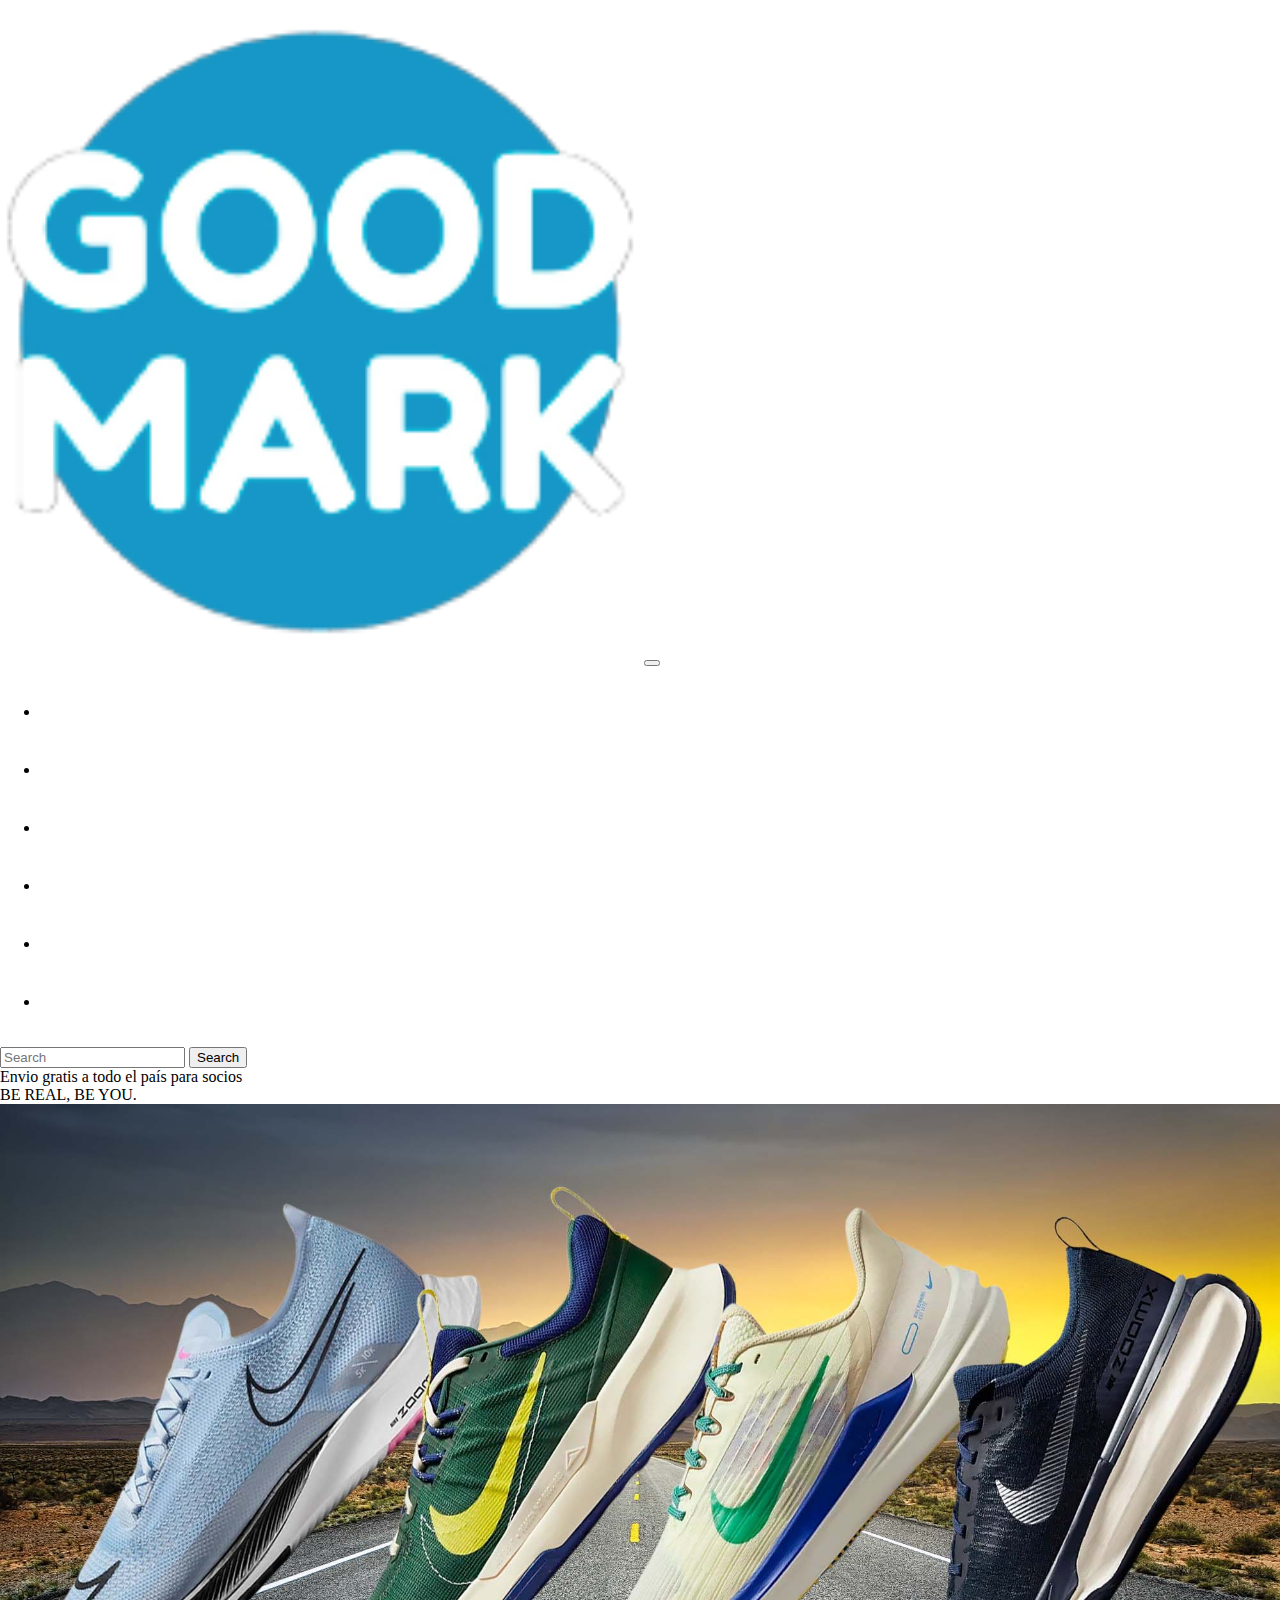
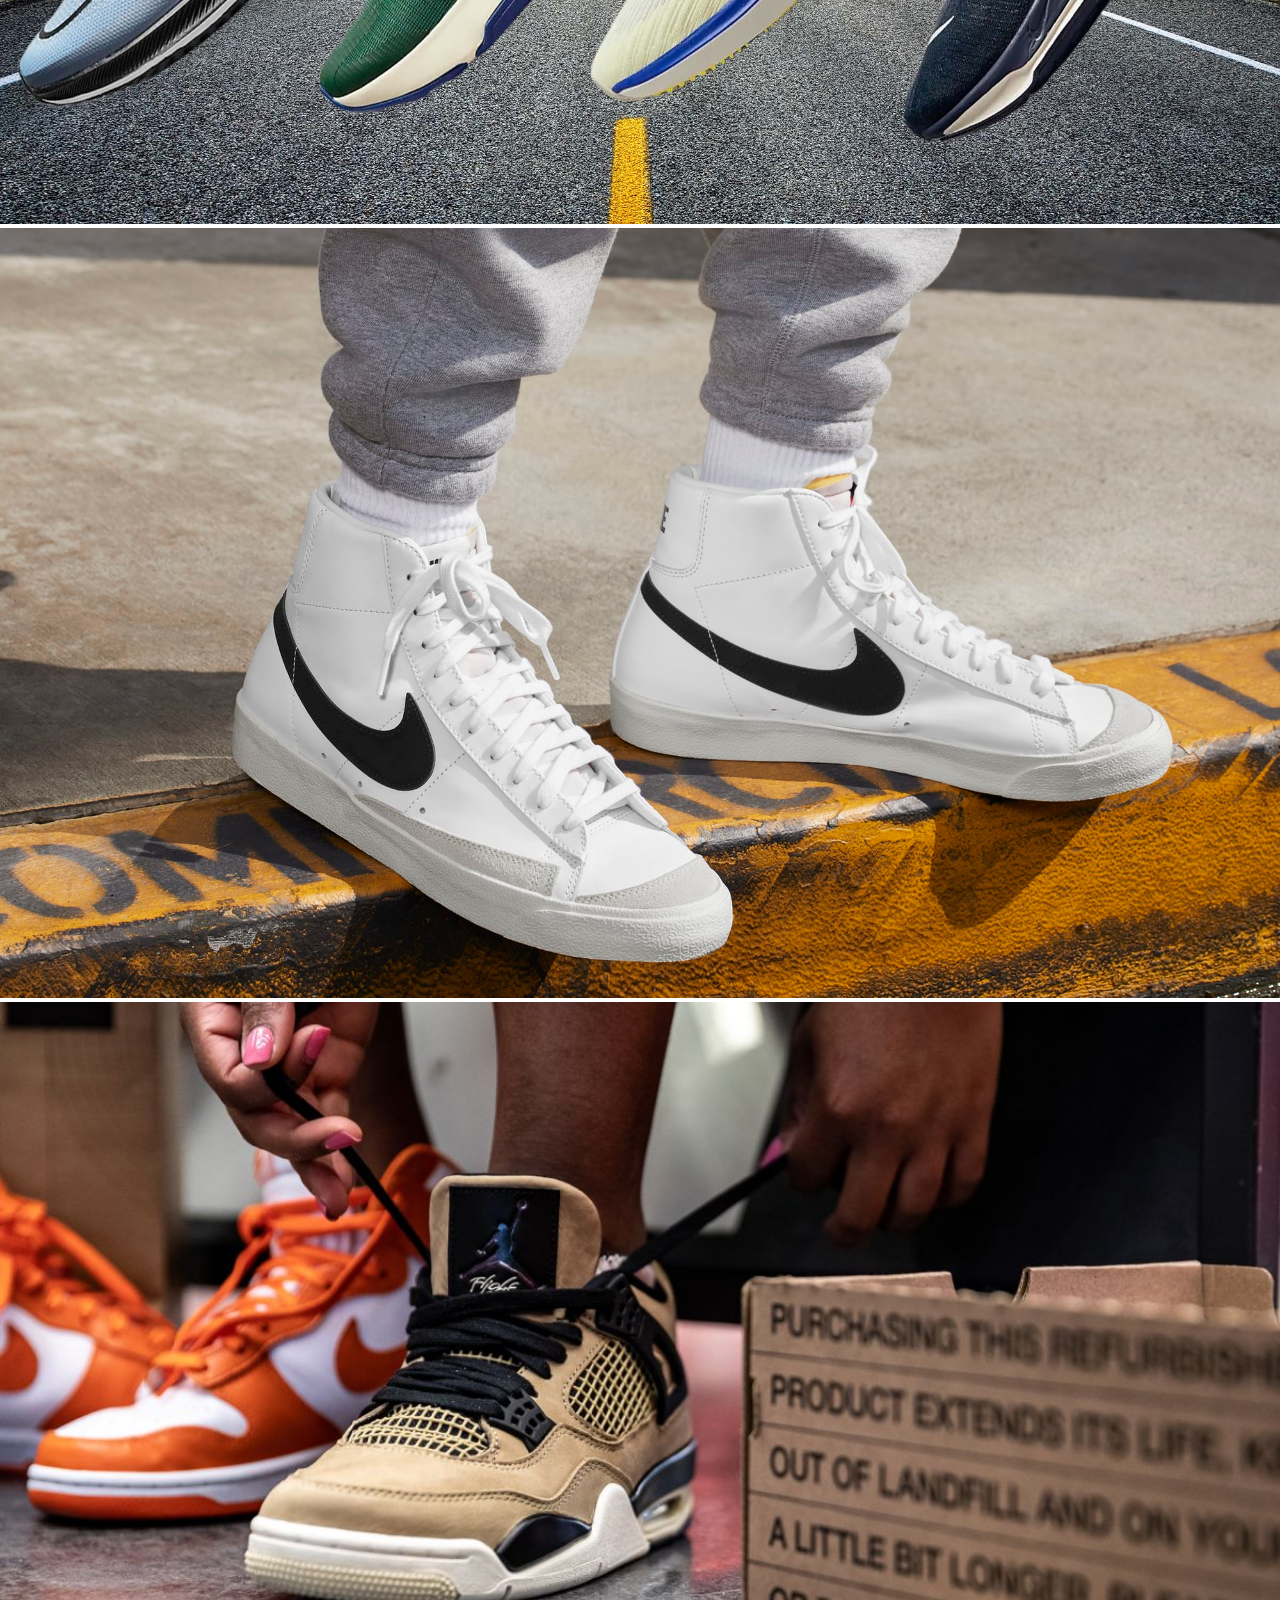
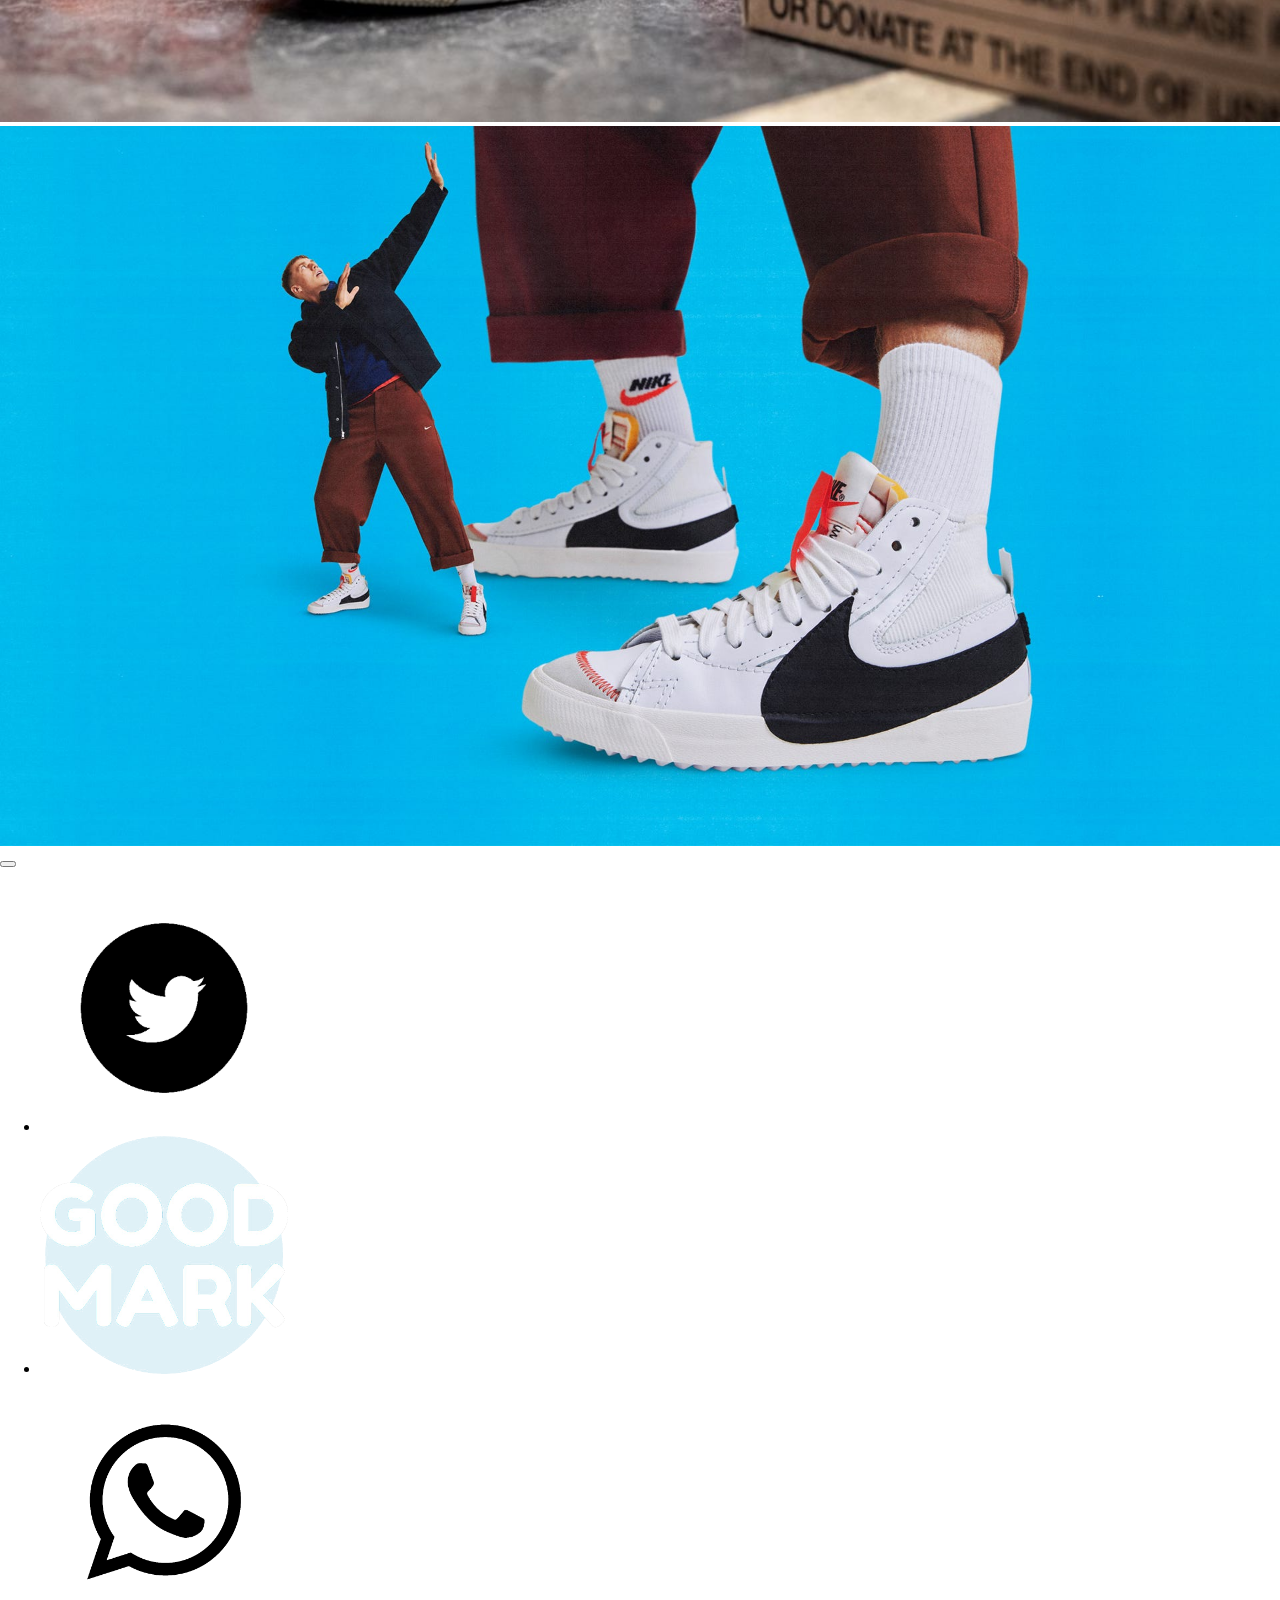
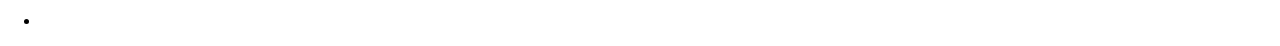
==== index.html @ 5084fd7a "Tercera Pre entrega" ====
<!DOCTYPE html>
<html lang="es">
<head>
    <meta charset="UTF-8">
    <meta http-equiv="X-UA-Compatible" content="IE=edge">
    <meta name="viewport" content="width=device-width, initial-scale=1.0">
    <link href="https://cdn.jsdelivr.net/npm/bootstrap@5.3.0-alpha3/dist/css/bootstrap.min.css" rel="stylesheet" integrity="sha384-KK94CHFLLe+nY2dmCWGMq91rCGa5gtU4mk92HdvYe+M/SXH301p5ILy+dN9+nJOZ" crossorigin="anonymous">
    <link rel="stylesheet" href="./css/estilo.css">
    <link rel="shortcut icon" href="./imagenes/lyrics goodmark.png" type="image/x-icon">
    <title>Inicio</title>
</head>
<body>
    <div class="container-fluid fixPadding">
   <header class="col-12 col-xl-12">
            <nav class="navbar navbar-expand-lg bg-black">
                <div class="container-fluid">
                  <a class="navbar-brand d-flex justify-content-center" href="#"><img src="./imagenes/Goodmark Logo.png" alt="logo Goodmark" class="headerLogo"></a>
                  <button class="navbar-toggler" type="button" data-bs-toggle="collapse" data-bs-target="#navbarSupportedContent" aria-controls="navbarSupportedContent" aria-expanded="false" aria-label="Toggle navigation">
                    <span class="navbar-toggler-icon"></span>
                  </button>
                  <div class="collapse navbar-collapse" id="navbarSupportedContent">
                    <ul class="navbar-nav me-auto mb-2 mb-lg-0">
                      <li class="nav-item liPadding">
                        <a class="nav-link active" aria-current="page" href="#"></a>
                      </li>
                      <li class="nav-item liPadding">
                        <a class="nav-link" href="./index.html">Inicio</a>
                      </li>
                      <li class="nav-item liPadding">
                        <a class="nav-link" href="./paginas/productos.html">Productos</a>
                      </li>
                      <li class="nav-item liPadding">
                        <a class="nav-link" href="./paginas/artistas.html">Artistas</a>
                      </li>
                      <li class="nav-item liPadding">
                        <a class="nav-link" href="./paginas/contacto.html">Contacto</a>
                        <li class="nav-item liPadding">
                            <a class="nav-link" href="./paginas/quienesSomos.html">Quienes Somos</a>
                          </li>
                      </li>
                      
                        </ul>
                      </li>
                     </ul>
                    <form class="d-flex" role="search">
                      <input class="form-control me-2" type="search" placeholder="Search" aria-label="Search">
                      <button class="btn btn-outline-primary" type="submit">Search</button>
                    </form>
                  </div>
                </div>
              </nav>

   </header>

   
    <section class="row col-xl-12 marginPadding">
      <nav class="navbar bg-body-tertiary marginPadding">
        <div class="container-fluid bg-primary d-flex justify-content-center">
          <span class="navbar-text fs-3 text">
            Envio gratis a todo el país para socios
          </span>
        </div>
      </nav>
      <nav class="navbar bg-body-tertiary marginPadding">
        <div class="container-fluid bg-secondary d-flex justify-content-center">
          <span class="navbar-text fs-3 text fw-bold">
            BE REAL, BE YOU.
          </span>
        </div>
      </nav>
        
      </div>

    </section>
    <main class="row marginPadding">
   <div class="col-xl-4 marginPadding">
   <img src="./imagenes/Nike Running.jpg" class="img-fluid imagenesIndex" alt="zapatosRunning">
    
   
   </div>
   <div class="col-xl-4 marginPadding">
  <img src="./imagenes/Nike Classics.jpg" class="img-fluid imagenesIndex" alt="zapatos classics">
   </div>
   <div class="col-xl-4 marginPadding">
  <img src="./imagenes/Nike LifeStyle.jpg" class="img-fluid imagenesIndex" alt="zapatos lifestyle">
   </div>
   <div class="col-xl-12 marginPadding">
<img src="./imagenes/Nike Original.jpg" class="img-fluid imagenesIndex" alt="zapatos Original">
   </div>
    </main>
    <footer class="row marginPadding">
      <nav class="navbar navbar-expand-lg bg-primary">
        <div class="container-fluid navFooter">
          <a class="navbar-brand" href="#"></a>
          <button class="navbar-toggler" type="button" data-bs-toggle="collapse" data-bs-target="#navbarNav" aria-controls="navbarNav" aria-expanded="false" aria-label="Toggle navigation">
            <span class="navbar-toggler-icon"></span>
          </button>
          <div class="collapse navbar-collapse" id="navbarNav">
            <ul class="navbar-nav">
              <li class="nav-item col-xl-4">
                <a class="nav-link1 active d-flex justify-content-center" aria-current="page" href="#"><img src="./imagenes/twitter logo png.png" alt="" class="logosTransicion"></a>
              </li>
              <li class="nav-item col-xl-4">
                <a class="nav-link2 d-flex justify-content-center" href="#"><img src="./imagenes/lyrics goodmark.png" alt="" class="logosTransicion"></a>
              </li>
              <li class="nav-item col-xl-4">
                <a class="nav-link3 d-flex justify-content-center" href=""><img src="./imagenes/whatsapp logo.png" alt="" class="logosTransicion"></a>
              </li>
            </ul>
          </div>
        </div>
      </nav>

    </footer>
    </div>
<script src="https://cdn.jsdelivr.net/npm/bootstrap@5.3.0-alpha3/dist/js/bootstrap.bundle.min.js" integrity="sha384-ENjdO4Dr2bkBIFxQpeoTz1HIcje39Wm4jDKdf19U8gI4ddQ3GYNS7NTKfAdVQSZe" crossorigin="anonymous"></script>
    
</body>
</html>
---- css/estilo.css ----
@charset "UTF-8";
body, html {
  width: 100%;
  margin: 0;
  padding: 0;
}

.colorWhite {
  color: white;
}

.colorNaranja {
  color: orange;
}

.bgColorBlack {
  background-color: black;
}

.navbar-brand img {
  width: 50%;
}

.nav-link {
  color: white;
}

.liPadding {
  padding: 20px;
}

.nav-item a:hover {
  font-size: larger;
  color: blue;
}

.fixPadding {
  padding: 0;
}

.nav-link1 img {
  width: 20%;
}

.nav-link2 img {
  width: 20%;
}

.nav-link3 img {
  width: 20%;
}

.navFooter {
  justify-content: space-between;
}

.imagenesIndex {
  width: 100%;
  height: 100%;
}

.barrasInfo {
  padding: 0;
  width: 100%;
}

.parrafo {
  color: white;
  padding: 2%;
}

.containImg img {
  object-fit: cover;
  height: 100%;
  max-width: 100%;
}

.marginPadding {
  margin: 0;
  padding: 0;
}

.contactoMain {
  display: flex;
  flex-direction: row;
}

.padding {
  padding: 80px;
}

.tamañoInputs {
  width: 100%;
}

.tamañoInputsEscribenos {
  height: 150%;
}

.paddingArtistas {
  padding: 120px;
}

.paddingInputs {
  padding: 20px;
}

.heightFix {
  height: 100%;
  object-fit: cover;
}

.logosTransicion {
  transition: all 2s;
}

.logosTransicion:hover {
  transform: translateY(-20px);
}

@keyframes transformacion {
  0% {
    transform: rotate(0deg);
  }
  25% {
    transform: rotate 90deg;
  }
  50% {
    transform: rotate(180deg);
  }
  75% {
    transform: rotate(270deg);
  }
  100% {
    transform: rotate(360deg);
  }
}
.headerLogo {
  animation-name: transformacion;
  animation-duration: 0.5s;
  animation-iteration-count: initial;
  animation-delay: 1s;
  animation-timing-function: ease-in-out;
}

/*# sourceMappingURL=estilo.css.map */
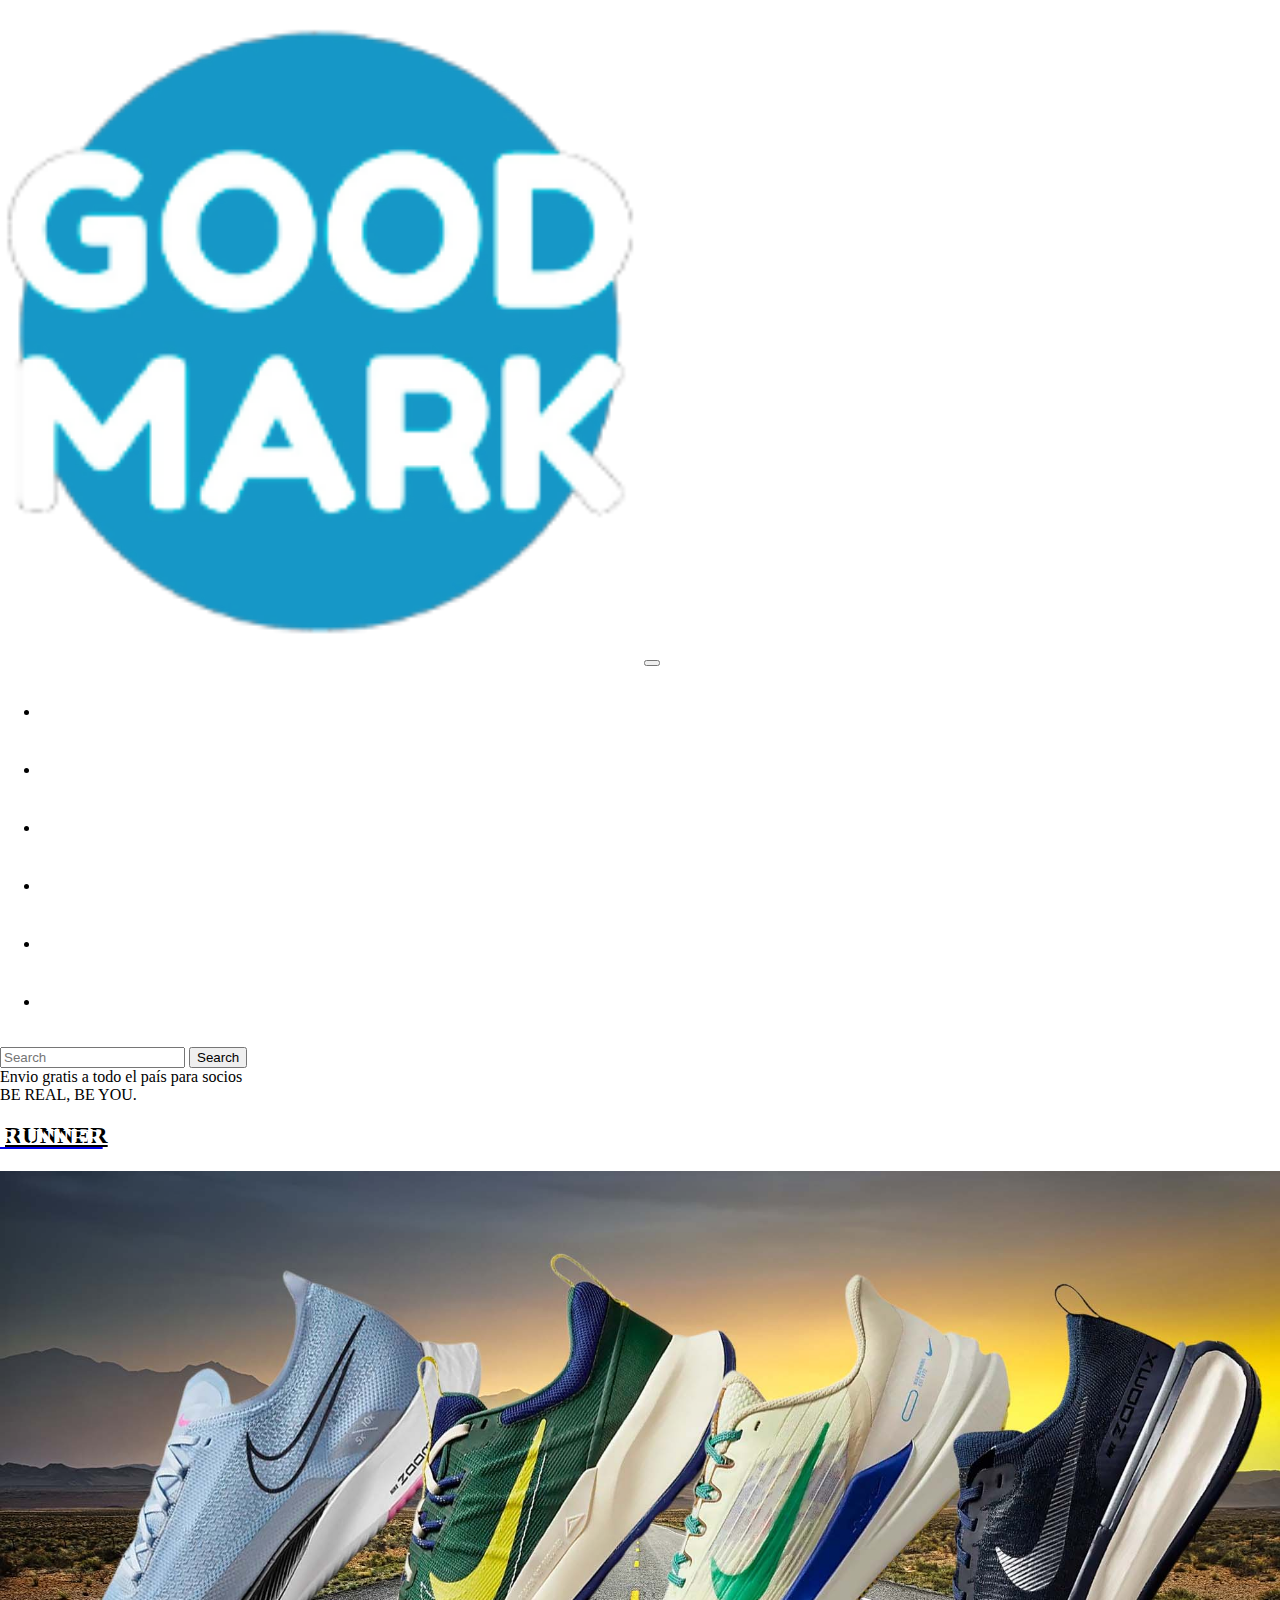
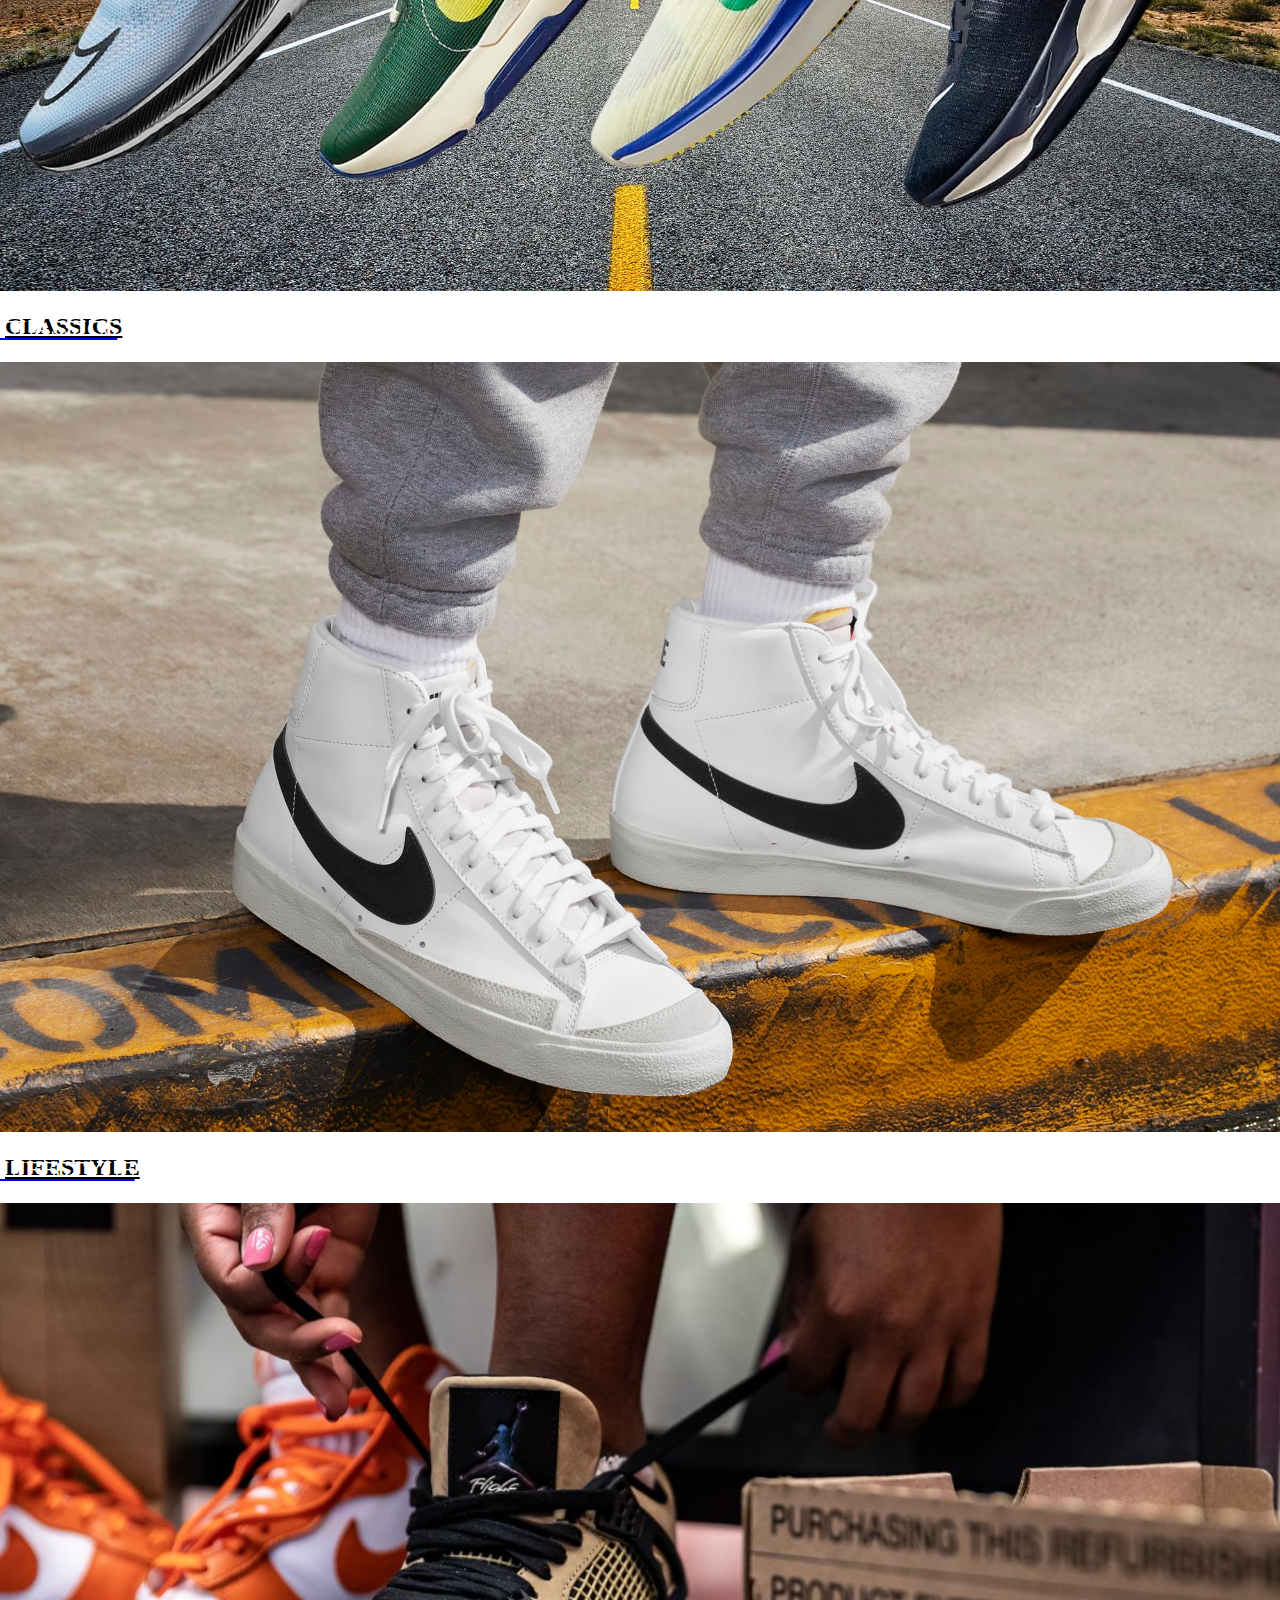
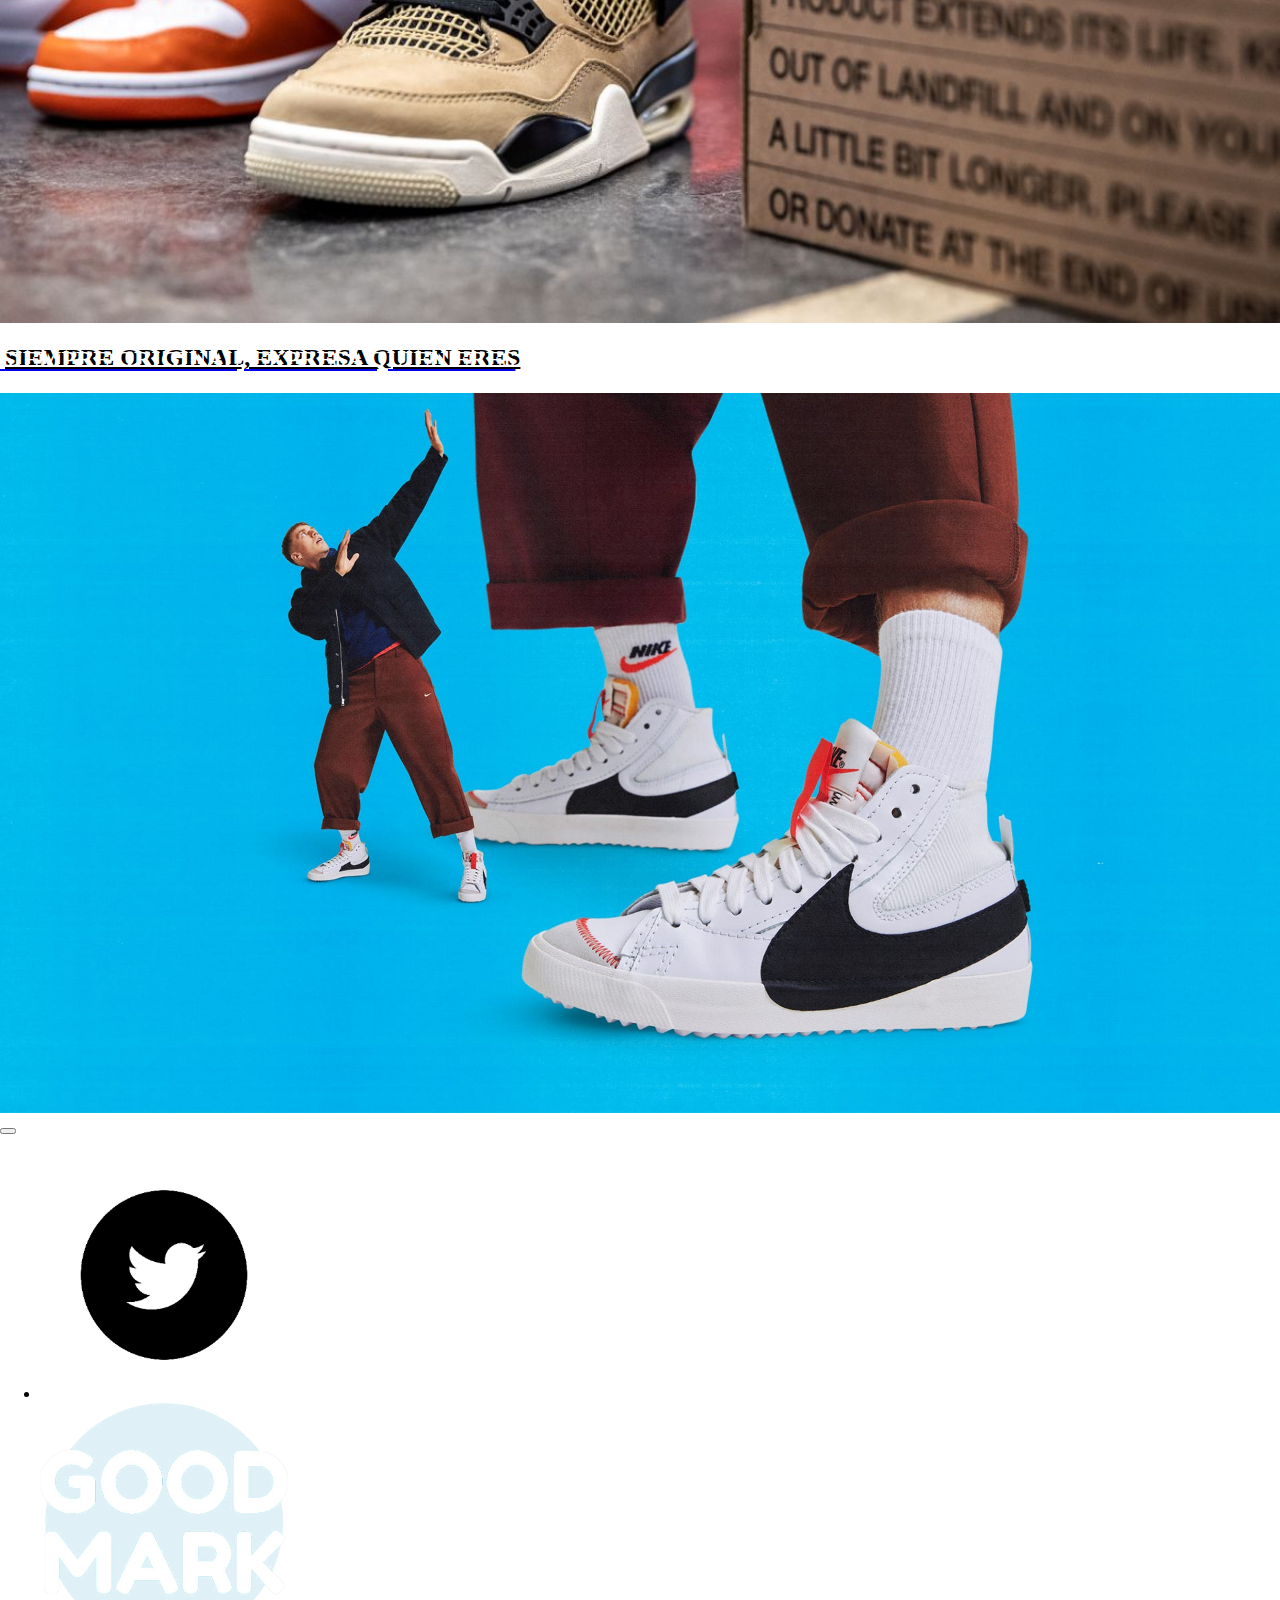
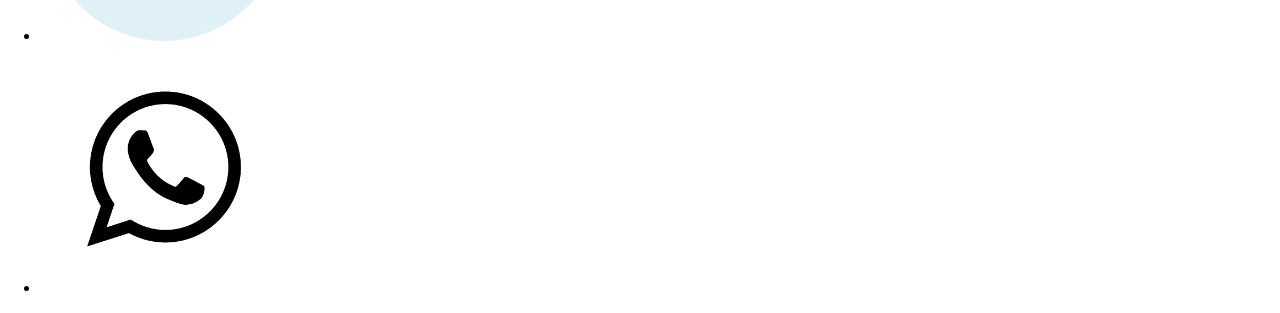
==== commit 58e36f87: "varios cambios" ====
--- a/index.html
+++ b/index.html
@@ -6,7 +6,7 @@
     <meta name="viewport" content="width=device-width, initial-scale=1.0">
     <link href="https://cdn.jsdelivr.net/npm/bootstrap@5.3.0-alpha3/dist/css/bootstrap.min.css" rel="stylesheet" integrity="sha384-KK94CHFLLe+nY2dmCWGMq91rCGa5gtU4mk92HdvYe+M/SXH301p5ILy+dN9+nJOZ" crossorigin="anonymous">
     <link rel="stylesheet" href="./css/estilo.css">
-    <link rel="shortcut icon" href="./imagenes/lyrics goodmark.png" type="image/x-icon">
+    <link rel="shortcut icon" href="./imagenes/Goodmark Logo.png" type="image/x-icon">
     <title>Inicio</title>
 </head>
 <body>
@@ -16,7 +16,7 @@
                 <div class="container-fluid">
                   <a class="navbar-brand d-flex justify-content-center" href="#"><img src="./imagenes/Goodmark Logo.png" alt="logo Goodmark" class="headerLogo"></a>
                   <button class="navbar-toggler" type="button" data-bs-toggle="collapse" data-bs-target="#navbarSupportedContent" aria-controls="navbarSupportedContent" aria-expanded="false" aria-label="Toggle navigation">
-                    <span class="navbar-toggler-icon"></span>
+                    <span class="navbar-toggler-icon bg-white"></span>
                   </button>
                   <div class="collapse navbar-collapse" id="navbarSupportedContent">
                     <ul class="navbar-nav me-auto mb-2 mb-lg-0">
@@ -73,18 +73,25 @@
 
     </section>
     <main class="row marginPadding">
-   <div class="col-xl-4 marginPadding">
+   <div class="col-xl-4 marginPadding position-relative">
+    <a href="./paginas/productos.html"><h2 class="position-absolute top-50 start-50 translate-middle colorWhite textShadow shadow-lg p-3 mb-5 body-tertiary rounded">RUNNER</h2></a>
    <img src="./imagenes/Nike Running.jpg" class="img-fluid imagenesIndex" alt="zapatosRunning">
     
    
    </div>
-   <div class="col-xl-4 marginPadding">
-  <img src="./imagenes/Nike Classics.jpg" class="img-fluid imagenesIndex" alt="zapatos classics">
+   <div class="col-xl-4 marginPadding position-relative">
+    
+      <a href="./paginas/productos.html"><h2 class="position-absolute top-50 start-50 translate-middle colorWhite textShadow shadow-lg p-3 mb-5 body-tertiary rounded">CLASSICS</h2></a>
+    
+   <img src="./imagenes/Nike Classics.jpg" class="img-fluid imagenesIndex" alt="zapatos classics">
+ 
    </div>
-   <div class="col-xl-4 marginPadding">
+   <div class="col-xl-4 marginPadding position-relative">
+   <a href="./paginas/productos.html"><h2 class="position-absolute top-50 start-50 translate-middle colorWhite textShadow shadow-lg p-3 mb-5 body-tertiary rounded">LIFESTYLE</h2></a>
   <img src="./imagenes/Nike LifeStyle.jpg" class="img-fluid imagenesIndex" alt="zapatos lifestyle">
    </div>
-   <div class="col-xl-12 marginPadding">
+   <div class="col-xl-12 marginPadding position-relative">
+   <a href="./paginas/productos.html"><h2 class="position-absolute top-50 start-50 translate-middle colorWhite textShadow shadow-lg p-3 mb-5 body-tertiary rounded">SIEMPRE ORIGINAL, EXPRESA QUIEN ERES</h2></a>
 <img src="./imagenes/Nike Original.jpg" class="img-fluid imagenesIndex" alt="zapatos Original">
    </div>
     </main>
@@ -97,14 +104,14 @@
           </button>
           <div class="collapse navbar-collapse" id="navbarNav">
             <ul class="navbar-nav">
-              <li class="nav-item col-xl-4">
-                <a class="nav-link1 active d-flex justify-content-center" aria-current="page" href="#"><img src="./imagenes/twitter logo png.png" alt="" class="logosTransicion"></a>
+              <li class="nav-item col-xl-4 col-12">
+                <a class="nav-link1 active d-flex justify-content-center" aria-current="page" href="https://twitter.com/?lang=es"><img src="./imagenes/twitter logo png.png" alt="twitter logo" class="logosTransicion"></a>
               </li>
-              <li class="nav-item col-xl-4">
-                <a class="nav-link2 d-flex justify-content-center" href="#"><img src="./imagenes/lyrics goodmark.png" alt="" class="logosTransicion"></a>
+              <li class="nav-item col-xl-4 col-12">
+                <a class="nav-link2 d-flex justify-content-center" href="#"><img src="./imagenes/lyrics goodmark.png" alt="letras goodmark" class="logosTransicion"></a>
               </li>
-              <li class="nav-item col-xl-4">
-                <a class="nav-link3 d-flex justify-content-center" href=""><img src="./imagenes/whatsapp logo.png" alt="" class="logosTransicion"></a>
+              <li class="nav-item col-xl-4 col-12">
+                <a class="nav-link3 d-flex justify-content-center" href="https://web.whatsapp.com/"><img src="./imagenes/whatsapp logo.png" alt="logo whatsapp" class="logosTransicion"></a>
               </li>
             </ul>
           </div>
--- a/css/estilo.css
+++ b/css/estilo.css
@@ -73,6 +73,7 @@
   object-fit: cover;
   height: 100%;
   max-width: 100%;
+  width: 100%;
 }
 
 .marginPadding {
@@ -94,7 +95,7 @@
 }
 
 .tamañoInputsEscribenos {
-  height: 150%;
+  height: 80%;
 }
 
 .paddingArtistas {
@@ -108,6 +109,16 @@
 .heightFix {
   height: 100%;
   object-fit: cover;
+}
+
+.card:hover {
+  position: relative;
+  top: -2%;
+  color: blue;
+}
+
+.textShadow {
+  text-shadow: 5px -2px black;
 }
 
 .logosTransicion {
